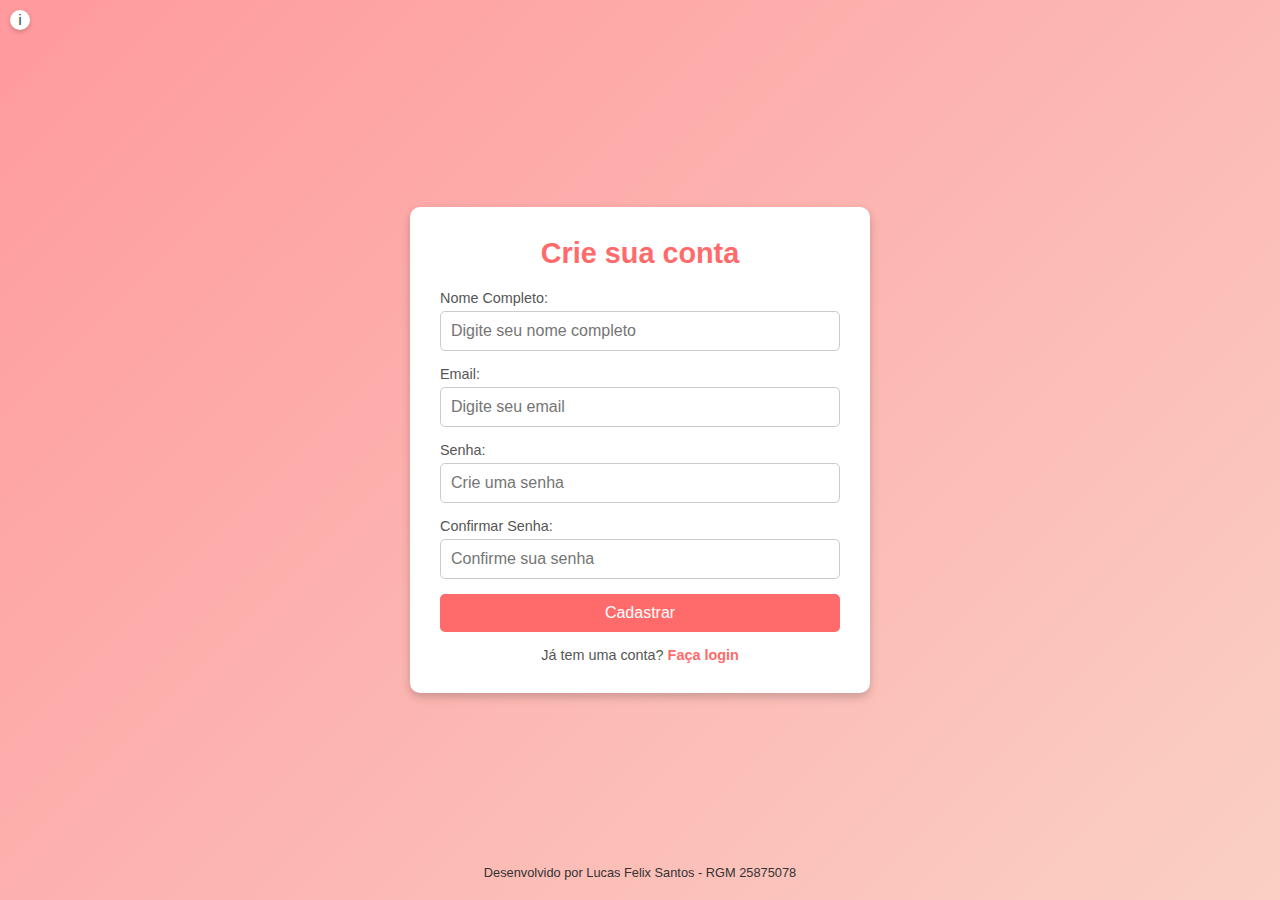
==== cadastro.html @ ee0e3075 "Corrigindo caminho dos arquivos estáticos" ====
<!DOCTYPE html>
<html lang="br">
<head>
    <meta charset="UTF-8">
    <meta name="viewport" content="width=device-width, initial-scale=1.0">
    <title>PIT - Tela de Cadastro</title>
    <link rel="stylesheet" href="../css/styles.css">
    <link rel="stylesheet" href="../css/cadastro.css">
</head>
<body>
    <div class ="info-icon">i</div>
    <div class = "info-popup">
        Site fictício criado para o Projeto Integrador Transdisciplinar. Nada deste site é oficial. Apenas para fins didáticos.
    </div>
    <div class="cadastro-container">
        <h1>Crie sua conta</h1>
        <form class="cadastro-form">
            <div class="form-group">
                <label for="nome">Nome Completo:</label>
                <input type="text" id="nome" placeholder="Digite seu nome completo" required>
            </div>
            <div class="form-group">
                <label for="email">Email:</label>
                <input type="email" id="email" placeholder="Digite seu email" required>
            </div>
            <div class="form-group">
                <label for="senha">Senha:</label>
                <input type="password" id="senha" placeholder="Crie uma senha" required>
            </div>
            <div class="form-group">
                <label for="confirmar-senha">Confirmar Senha:</label>
                <input type="password" id="confirmar-senha" placeholder="Confirme sua senha" required>
            </div>
            <button type="button" onclick="registerUser()" class="cadastro-button">Cadastrar</button>
        </form>
        <p class="login-link">Já tem uma conta? <a href="index.html">Faça login</a></p>
    </div>
    <footer class="footer">
        <p>Desenvolvido por Lucas Felix Santos - RGM 25875078</p>
    </footer>
    <script src="./javascript/carrinho.js"></script>
</body>
</html>
---- css/styles.css ----
body, h1, p, form, input, button {
    margin: 0;
    padding: 0;
    box-sizing: border-box;
    font-family: Arial, sans-serif;
}

body {
    display: flex;
    flex-direction: column;
    justify-content: center;
    align-items: center;
    min-height: 100vh;
    background: linear-gradient(135deg, #ff9a9e, #fad0c4);
    padding: 20px;
    color: #333;
    position: relative;
}

.login-container {
    background-color: #fff;
    padding: 30px;
    border-radius: 10px;
    box-shadow: 0 4px 10px rgba(0, 0, 0, 0.2);
    max-width: 400px;
    width: 100%;
    text-align: center;
    margin: auto;
    position: absolute;
    top: 50%;
    transform: translateY(-50%);
}

h1 {
    margin-bottom: 20px;
    font-size: 1.8rem;
    color: #ff6b6b;
}

.form-group {
    margin-bottom: 15px;
    text-align: left;
}

label {
    display: block;
    margin-bottom: 5px;
    font-size: 0.9rem;
    color: #555;
}

input[type="email"],
input[type="password"] {
    width: 100%;
    padding: 10px;
    border: 1px solid #ccc;
    border-radius: 5px;
    font-size: 1rem;
}

input[type="email"]:focus,
input[type="password"]:focus {
    border-color: #ff6b6b;
    outline: none;
    box-shadow: 0 0 5px rgba(255, 107, 107, 0.5);
}

.login-button {
    width: 100%;
    padding: 10px;
    background-color: #ff6b6b;
    color: white;
    border: none;
    border-radius: 5px;
    font-size: 1rem;
    cursor: pointer;
    transition: background-color 0.3s ease;
}

.login-button:hover {
    background-color: #e63946;
}

.signup-link {
    margin-top: 15px;
    font-size: 0.9rem;
    color: #555;
}

.signup-link a {
    color: #ff6b6b;
    text-decoration: none;
    font-weight: bold;
    transition: color 0.3s ease;
}

.signup-link a:hover {
    color: #e63946;
}

.footer {
    text-align: center;
    font-size: 0.8rem;
    color: #333;
    margin-top: auto;
}

.info-icon {
    position: absolute;
    top: 10px;
    left: 10px;
    font-size: 14px;
    color: #333;
    cursor: pointer;
    background: #e9e1e1;
    border-radius: 50%;
    width: 20px;
    height: 20px;
    display: flex;
    justify-content: center;
    align-items: center;
    box-shadow: 0 2px 5px rgba(0, 0, 0, 0.2);
}

.info-popup {
    display: none;
    position: absolute;
    top: 40px;
    left: 10px;
    background: #fff;
    border-radius: 5px;
    box-shadow: 0 4px 10px rgba(0, 0, 0, 0.2);
    padding: 10px;
    font-size: 0.8rem;
    color: #555;
    z-index: 100;
    width: 200px;
}

.info-icon:hover + .info-popup {
    display: block;
}

.cart-container {
    position: fixed;
    top: 10%;
    right: 5%;
    width: 300px;
    background-color: #fff;
    border: 1px solid #ccc;
    border-radius: 10px;
    padding: 10px;
    box-shadow: 0 4px 8px rgba(0, 0, 0, 0.2);
    z-index: 1000;
}

.cart-container h2 {
    text-align: center;
    font-size: 1.5rem;
    margin-bottom: 10px;
}


.cart-item:last-child {
    border-bottom: none;
}

.remove-item {
    background-color: #ff4d4d;
    color: white;
    border: none;
    border-radius: 5px;
    padding: 5px;
    cursor: pointer;
}

.remove-item:hover {
    background-color: #e60000;
}

#cart-total {
    text-align: right;
    font-size: 1.2rem;
    font-weight: bold;
    margin-top: 10px;
}

.quantity-controls {
    display: flex;
    align-items: center;
    gap: 5px;
}

.quantity-controls button {
    background-color: #007bff;
    color: white;
    border: none;
    border-radius: 3px;
    width: 25px;
    height: 25px;
    cursor: pointer;
    font-size: 1rem;
    display: flex;
    justify-content: center;
    align-items: center;
}

.quantity-controls button:hover {
    background-color: #0056b3;
}

.quantity-controls button {
    width: 25px;
    height: 25px;
    font-size: 1rem;
    padding: 0;
}
---- css/cadastro.css ----
body, h1, p, form, input, button {
    margin: 0;
    padding: 0;
    box-sizing: border-box;
    font-family: Arial, sans-serif;
}

body {
    display: flex;
    flex-direction: column;
    justify-content: center;
    align-items: center;
    min-height: 100vh;
    background: linear-gradient(135deg, #ff9a9e, #fad0c4);
    padding: 20px;
    color: #333;
    position: relative;
}

.cadastro-container {
    background-color: #fff;
    padding: 30px;
    border-radius: 10px;
    box-shadow: 0 4px 10px rgba(0, 0, 0, 0.2);
    max-width: 400px;
    width: 100%;
    text-align: center;
    margin: auto;
    position: absolute;
    top: 50%;
    transform: translateY(-50%);
}

h1 {
    margin-bottom: 20px;
    font-size: 1.8rem;
    color: #ff6b6b;
}

.form-group {
    margin-bottom: 15px;
    text-align: left;
}

label {
    display: block;
    margin-bottom: 5px;
    font-size: 0.9rem;
    color: #555;
}

input[type="text"],
input[type="email"],
input[type="password"] {
    width: 100%;
    padding: 10px;
    border: 1px solid #ccc;
    border-radius: 5px;
    font-size: 1rem;
}

input[type="text"]:focus,
input[type="email"]:focus,
input[type="password"]:focus {
    border-color: #ff6b6b;
    outline: none;
    box-shadow: 0 0 5px rgba(255, 107, 107, 0.5);
}

.cadastro-button {
    width: 100%;
    padding: 10px;
    background-color: #ff6b6b;
    color: white;
    border: none;
    border-radius: 5px;
    font-size: 1rem;
    cursor: pointer;
    transition: background-color 0.3s ease;
}

.cadastro-button:hover {
    background-color: #e63946;
}

.login-link {
    margin-top: 15px;
    font-size: 0.9rem;
    color: #555;
}

.login-link a {
    color: #ff6b6b;
    text-decoration: none;
    font-weight: bold;
    transition: color 0.3s ease;
}

.login-link a:hover {
    color: #e63946;
}

.footer {
    text-align: center;
    font-size: 0.8rem;
    color: #333;
    margin-top: auto;
}

.info-icon {
    position: absolute;
    top: 10px;
    left: 10px;
    font-size: 14px;
    color: #333;
    cursor: pointer;
    background: #fff;
    border-radius: 50%;
    width: 20px;
    height: 20px;
    display: flex;
    justify-content: center;
    align-items: center;
    box-shadow: 0 2px 5px rgba(0, 0, 0, 0.2);
}

.info-popup {
    display: none;
    position: absolute;
    top: 40px;
    left: 10px;
    background: #fff;
    border-radius: 5px;
    box-shadow: 0 4px 10px rgba(0, 0, 0, 0.2);
    padding: 10px;
    font-size: 0.8rem;
    color: #555;
    z-index: 100;
    width: 200px;
}

.info-icon:hover + .info-popup {
    display: block;
}
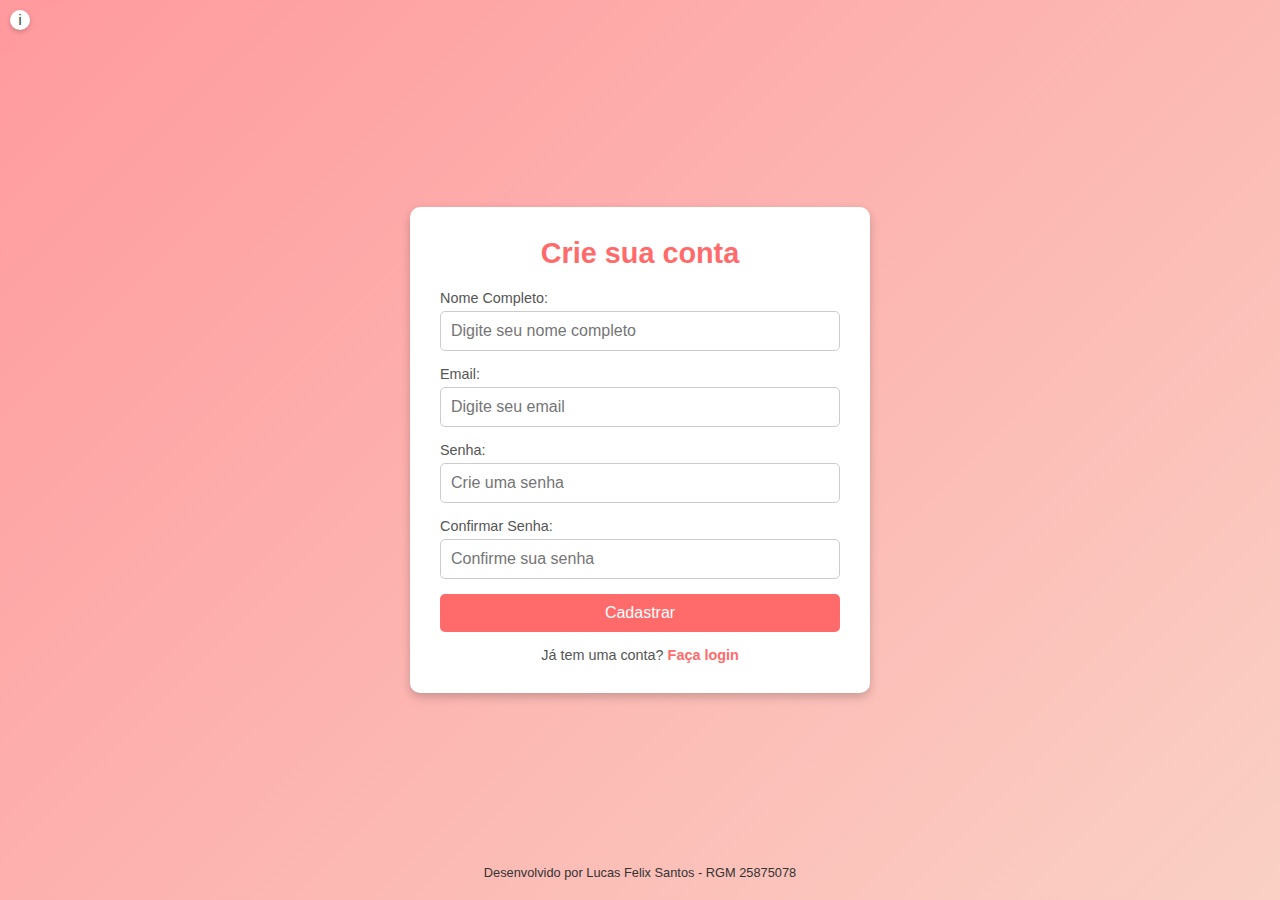
==== commit 20827b3b: "Corrigindo caminho dos arquivos estáticos" ====
--- a/cadastro.html
+++ b/cadastro.html
@@ -38,6 +38,6 @@
     <footer class="footer">
         <p>Desenvolvido por Lucas Felix Santos - RGM 25875078</p>
     </footer>
-    <script src="./javascript/carrinho.js"></script>
+    <script src="projeto_integrador/static/javascript/carrinho.js"></script>
 </body>
 </html>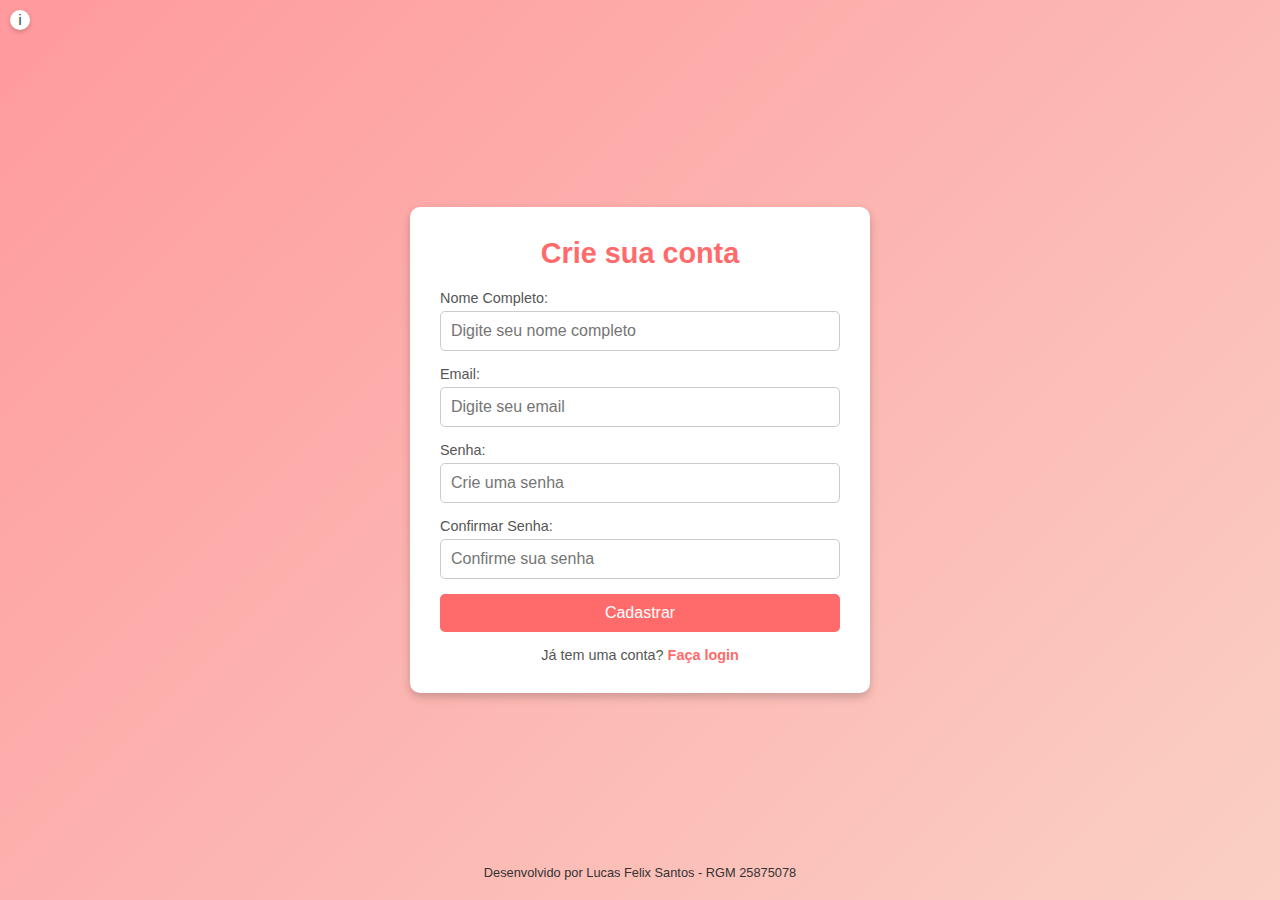
==== commit 7d80b061: "Corrigindo caminho dos arquivos estáticos" ====
--- a/cadastro.html
+++ b/cadastro.html
@@ -38,6 +38,6 @@
     <footer class="footer">
         <p>Desenvolvido por Lucas Felix Santos - RGM 25875078</p>
     </footer>
-    <script src="projeto_integrador/static/javascript/carrinho.js"></script>
+    <script src="{{ url_for('static', filename='javascript/carrinho.js') }}"></script>
 </body>
 </html>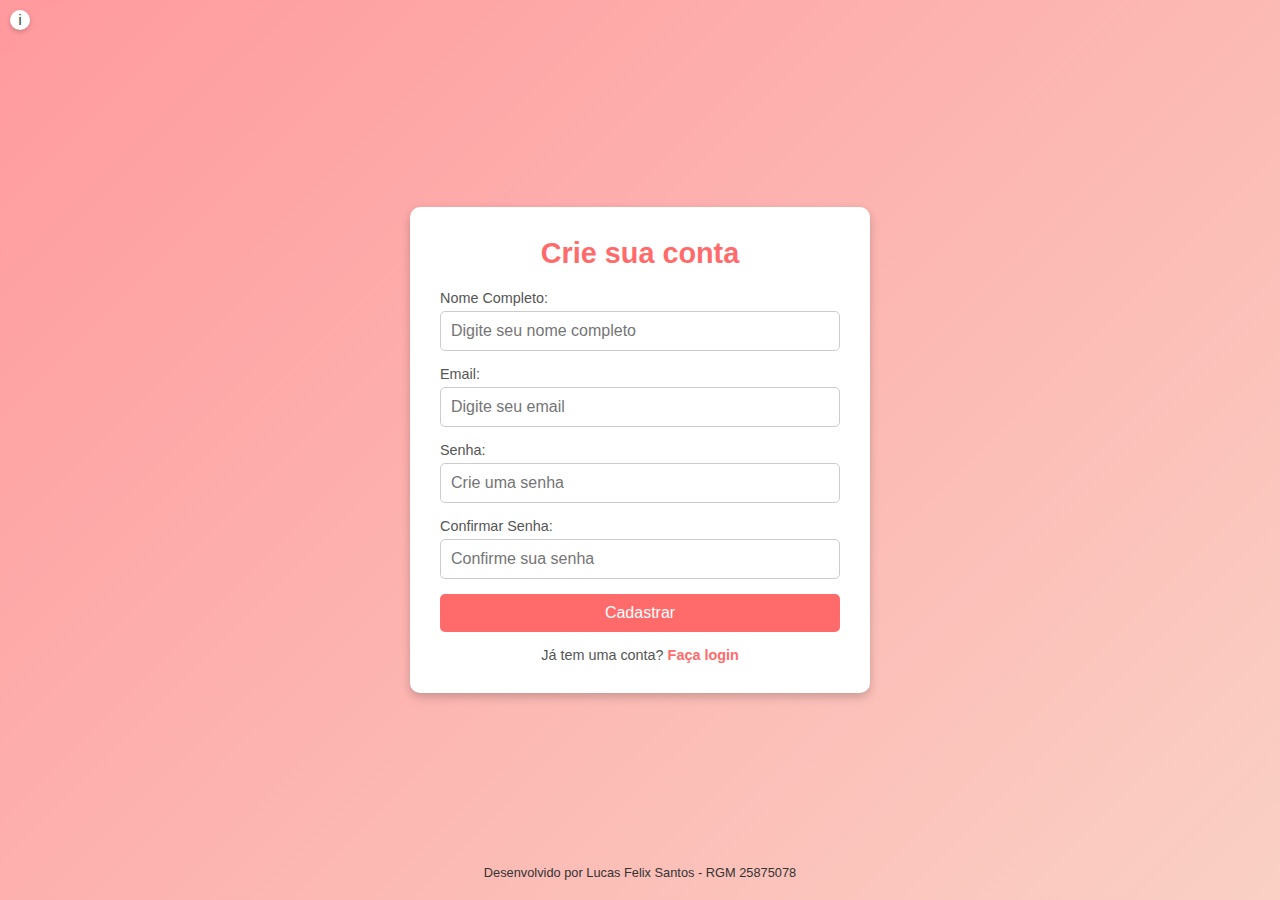
==== commit 26b17614: "outra tentativa" ====
--- a/cadastro.html
+++ b/cadastro.html
@@ -31,7 +31,7 @@
                 <label for="confirmar-senha">Confirmar Senha:</label>
                 <input type="password" id="confirmar-senha" placeholder="Confirme sua senha" required>
             </div>
-            <button type="button" onclick="registerUser()" class="cadastro-button">Cadastrar</button>
+            <button type="button" class="cadastro-button" onclick="registerUser()">Cadastrar</button>
         </form>
         <p class="login-link">Já tem uma conta? <a href="index.html">Faça login</a></p>
     </div>
